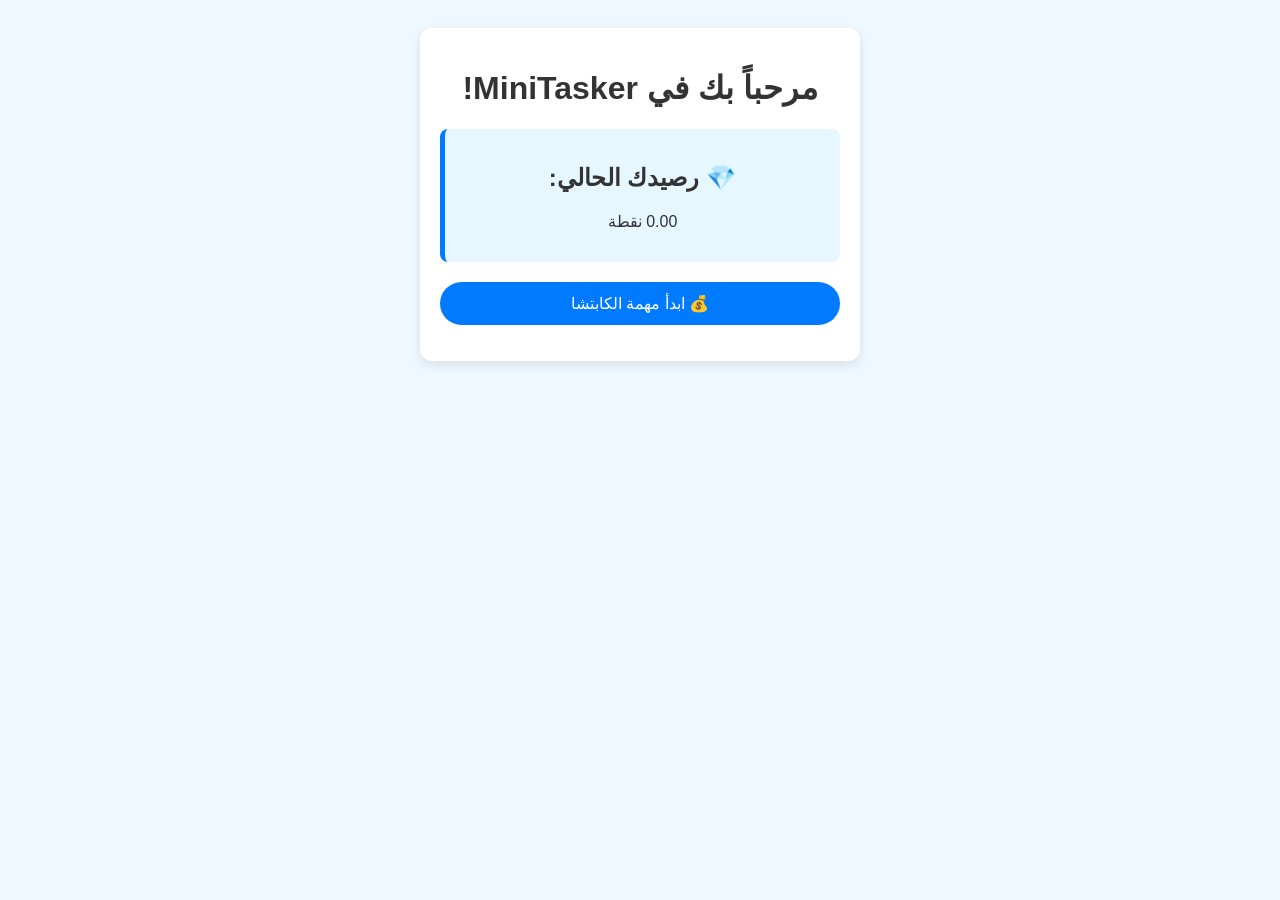
==== index.html @ 96ad95c6 "Add files via upload" ====
<!DOCTYPE html>
<html lang="ar" dir="rtl">
<head>
    <meta charset="UTF-8">
    <meta name="viewport" content="width=device-width, initial-scale=1.0">
    <title>MiniTasker - ابدأ الربح</title>
    <script src="https://telegram.org/js/telegram-web-app.js"></script>
    <link rel="stylesheet" href="style.css">
</head>
<body>
    <div class="container">
        <h1>مرحباً بك في MiniTasker!</h1>
        
        <div class="balance">
            <h2>💎 رصيدك الحالي:</h2>
            <p id="currentBalance">0.00 نقطة</p>
        </div>

        <button id="startTaskButton">💰 ابدأ مهمة الكابتشا</button>
        
        <p id="statusMessage"></p>
        
        <script src="script.js"></script>
    </div>
</body>
</html>
---- style.css ----
body {
    font-family: Arial, sans-serif;
    background-color: #f0f8ff; /* لون خلفية فاتح */
    color: #333;
    text-align: center;
    padding: 20px;
}

.container {
    background-color: #ffffff;
    padding: 20px;
    border-radius: 12px;
    box-shadow: 0 4px 12px rgba(0, 0, 0, 0.1);
    max-width: 400px;
    margin: 0 auto;
}

.balance {
    margin: 20px 0;
    padding: 15px;
    background-color: #e6f7ff;
    border-radius: 8px;
    border-left: 5px solid #007bff;
}

#startTaskButton {
    background-color: #007bff; /* أزرق تليجرام */
    color: white;
    border: none;
    padding: 12px 25px;
    font-size: 16px;
    border-radius: 25px;
    cursor: pointer;
    transition: background-color 0.3s;
    width: 100%;
}

#startTaskButton:hover {
    background-color: #0056b3;
}

#statusMessage {
    margin-top: 15px;
    color: #28a745; /* لون أخضر للنجاح */
}
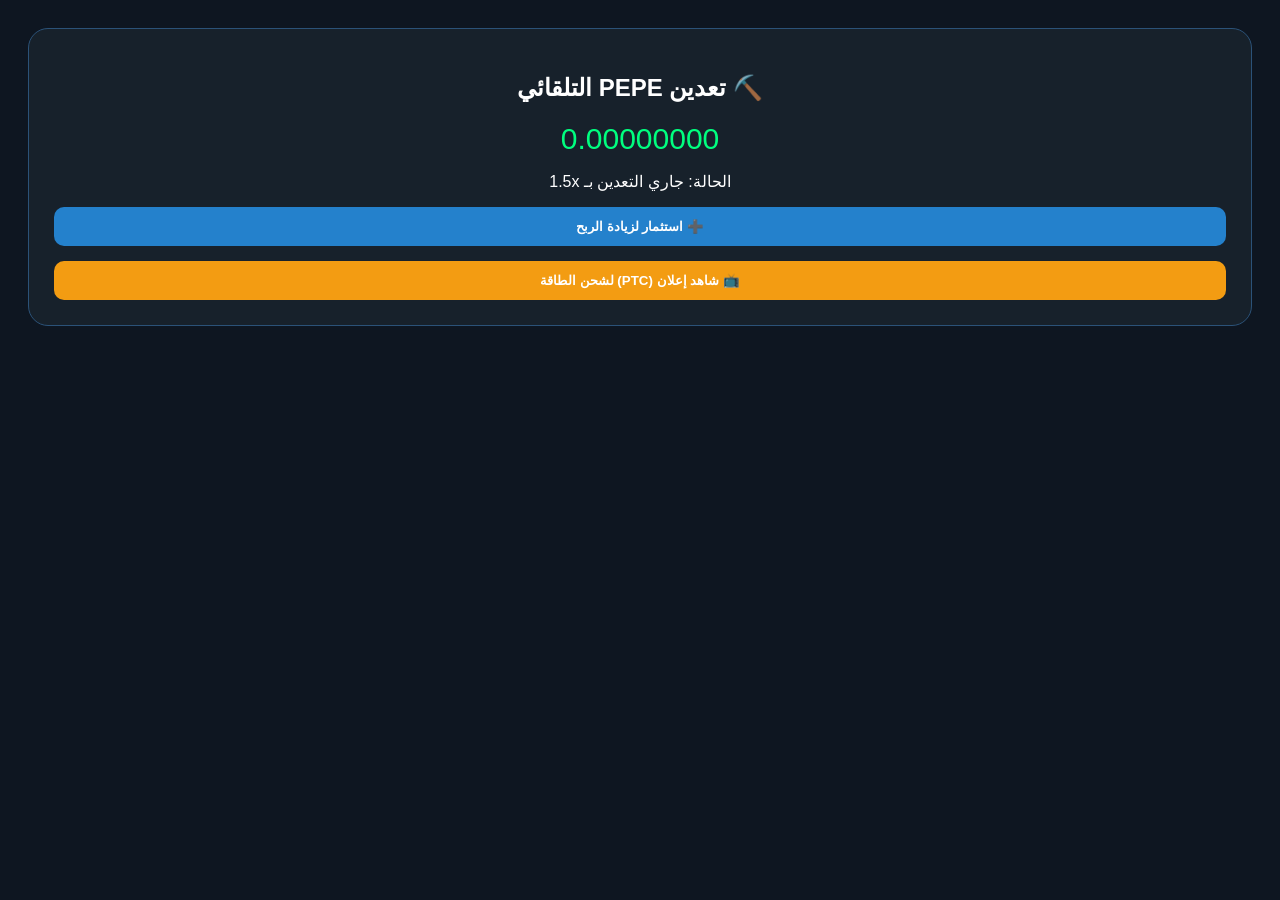
==== commit 61888994: "Revise index.html for PEPE Mining App Updated the HTML structure and styles for the PEPE Mining App." ====
--- a/index.html
+++ b/index.html
@@ -1,26 +1,48 @@
 <!DOCTYPE html>
-<html lang="ar" dir="rtl">
+<html lang="ar">
 <head>
     <meta charset="UTF-8">
     <meta name="viewport" content="width=device-width, initial-scale=1.0">
-    <title>MiniTasker - ابدأ الربح</title>
-    <script src="https://telegram.org/js/telegram-web-app.js"></script>
-    <link rel="stylesheet" href="style.css">
+    <title>PEPE Mining App</title>
+    <style>
+        body { background: #0e1621; color: white; font-family: sans-serif; text-align: center; padding: 20px; direction: rtl; }
+        .card { background: #17212b; border-radius: 20px; padding: 25px; border: 1px solid #2b5278; }
+        .balance { font-size: 30px; color: #00ff7f; margin: 15px 0; }
+        .btn { display: block; width: 100%; padding: 12px; margin-top: 15px; border-radius: 10px; border: none; font-weight: bold; cursor: pointer; }
+        .btn-blue { background: #2481cc; color: white; }
+        .btn-orange { background: #f39c12; color: white; }
+    </style>
 </head>
 <body>
-    <div class="container">
-        <h1>مرحباً بك في MiniTasker!</h1>
+    <div class="card">
+        <h2>⛏️ تعدين PEPE التلقائي</h2>
+        <div class="balance" id="counter">0.00000000</div>
+        <p>الحالة: جاري التعدين بـ 1.5x</p>
         
-        <div class="balance">
-            <h2>💎 رصيدك الحالي:</h2>
-            <p id="currentBalance">0.00 نقطة</p>
-        </div>
+        <button class="btn btn-blue" onclick="depositInfo()">➕ استثمار لزيادة الربح</button>
+        <button class="btn btn-orange" onclick="watchAd()">📺 شاهد إعلان (PTC) لشحن الطاقة</button>
+    </div>
 
-        <button id="startTaskButton">💰 ابدأ مهمة الكابتشا</button>
-        
-        <p id="statusMessage"></p>
-        
-        <script src="script.js"></script>
-    </div>
+    <script src="https://telegram.org/js/telegram-web-app.js"></script>
+    <script>
+        let tg = window.Telegram.WebApp;
+        tg.expand();
+
+        // عداد تعدين وهمي
+        let count = 0;
+        setInterval(() => {
+            count += 0.00000150;
+            document.getElementById('counter').innerText = count.toFixed(8);
+        }, 1000);
+
+        function watchAd() {
+            // هنا تضع رابط PTC الخاص بك للربح من المستخدمين
+            window.open("https://your-ptc-link.com");
+        }
+
+        function depositInfo() {
+            alert("للاستثمار: أرسل 1000 PEPE لليوزر glal5667 ثم أرسل الإيميل ورقم العملية للبوت.");
+        }
+    </script>
 </body>
 </html>
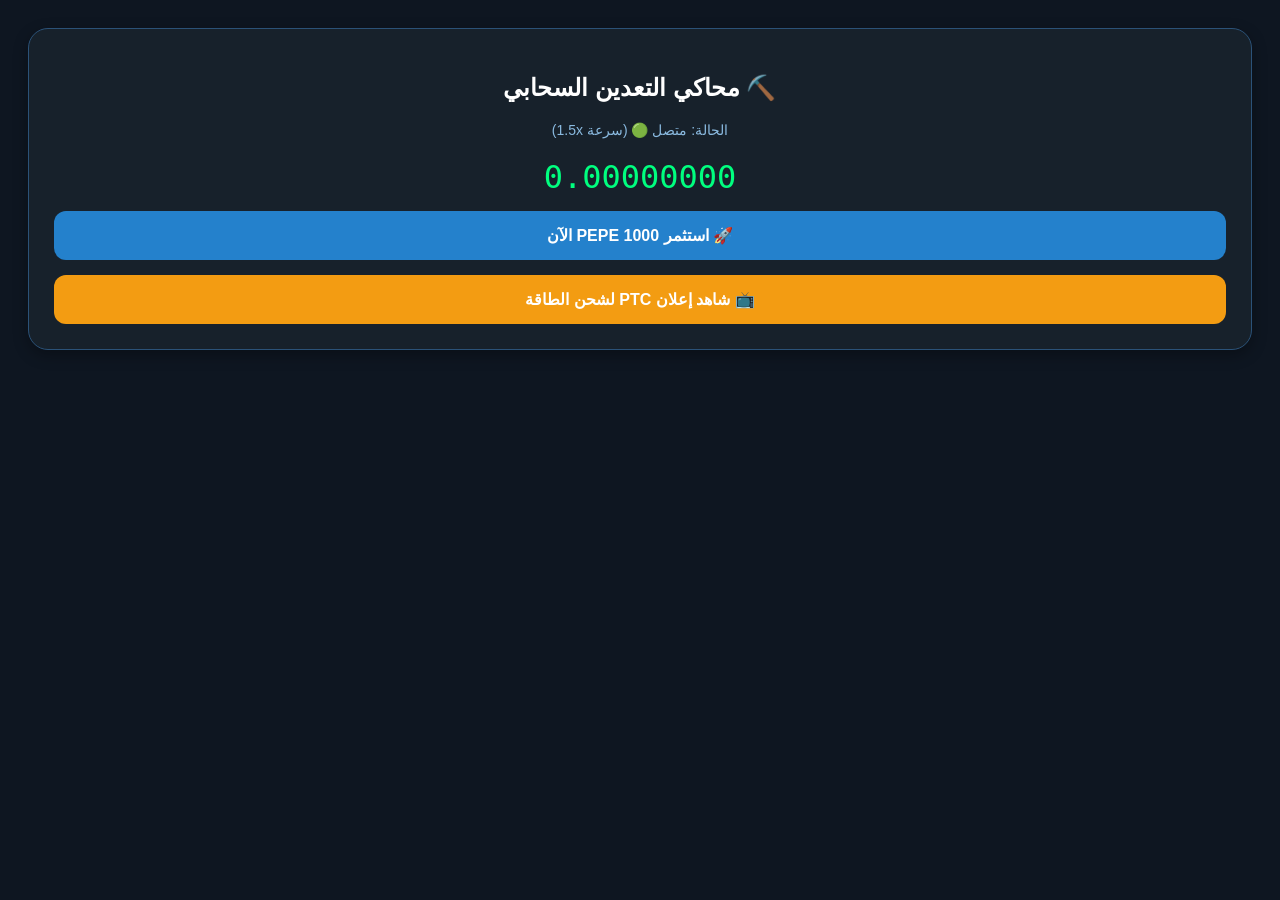
==== commit 1cb2464c: "Enhance UI and update mining simulation logic" ====
--- a/index.html
+++ b/index.html
@@ -6,21 +6,23 @@
     <title>PEPE Mining App</title>
     <style>
         body { background: #0e1621; color: white; font-family: sans-serif; text-align: center; padding: 20px; direction: rtl; }
-        .card { background: #17212b; border-radius: 20px; padding: 25px; border: 1px solid #2b5278; }
-        .balance { font-size: 30px; color: #00ff7f; margin: 15px 0; }
-        .btn { display: block; width: 100%; padding: 12px; margin-top: 15px; border-radius: 10px; border: none; font-weight: bold; cursor: pointer; }
+        .card { background: #17212b; border-radius: 20px; padding: 25px; border: 1px solid #2b5278; box-shadow: 0 5px 15px rgba(0,0,0,0.3); }
+        .balance { font-size: 32px; color: #00ff7f; margin: 15px 0; font-family: monospace; }
+        .btn { display: block; width: 100%; padding: 15px; margin-top: 15px; border-radius: 12px; border: none; font-weight: bold; cursor: pointer; font-size: 16px; }
         .btn-blue { background: #2481cc; color: white; }
         .btn-orange { background: #f39c12; color: white; }
+        .status { color: #8abae0; font-size: 14px; margin-bottom: 20px; }
     </style>
 </head>
 <body>
     <div class="card">
-        <h2>⛏️ تعدين PEPE التلقائي</h2>
+        <h2>⛏️ محاكي التعدين السحابي</h2>
+        <p class="status">الحالة: متصل 🟢 (سرعة 1.5x)</p>
         <div class="balance" id="counter">0.00000000</div>
-        <p>الحالة: جاري التعدين بـ 1.5x</p>
         
-        <button class="btn btn-blue" onclick="depositInfo()">➕ استثمار لزيادة الربح</button>
-        <button class="btn btn-orange" onclick="watchAd()">📺 شاهد إعلان (PTC) لشحن الطاقة</button>
+        <button class="btn btn-blue" onclick="goDeposit()">🚀 استثمر 1000 PEPE الآن</button>
+        
+        <button class="btn btn-orange" onclick="watchAd()">📺 شاهد إعلان PTC لشحن الطاقة</button>
     </div>
 
     <script src="https://telegram.org/js/telegram-web-app.js"></script>
@@ -28,20 +30,19 @@
         let tg = window.Telegram.WebApp;
         tg.expand();
 
-        // عداد تعدين وهمي
         let count = 0;
         setInterval(() => {
-            count += 0.00000150;
+            count += 0.00000185; // زيادة وهمية للتعدين
             document.getElementById('counter').innerText = count.toFixed(8);
         }, 1000);
 
         function watchAd() {
-            // هنا تضع رابط PTC الخاص بك للربح من المستخدمين
-            window.open("https://your-ptc-link.com");
+            // ضع هنا رابطك الإعلاني من Monetag أو Adsterra
+            window.open("https://your-ad-link.com");
         }
 
-        function depositInfo() {
-            alert("للاستثمار: أرسل 1000 PEPE لليوزر glal5667 ثم أرسل الإيميل ورقم العملية للبوت.");
+        function goDeposit() {
+            tg.close(); // يغلق التطبيق ويعيد المستخدم للبوت ليقوم بالإيداع
         }
     </script>
 </body>
